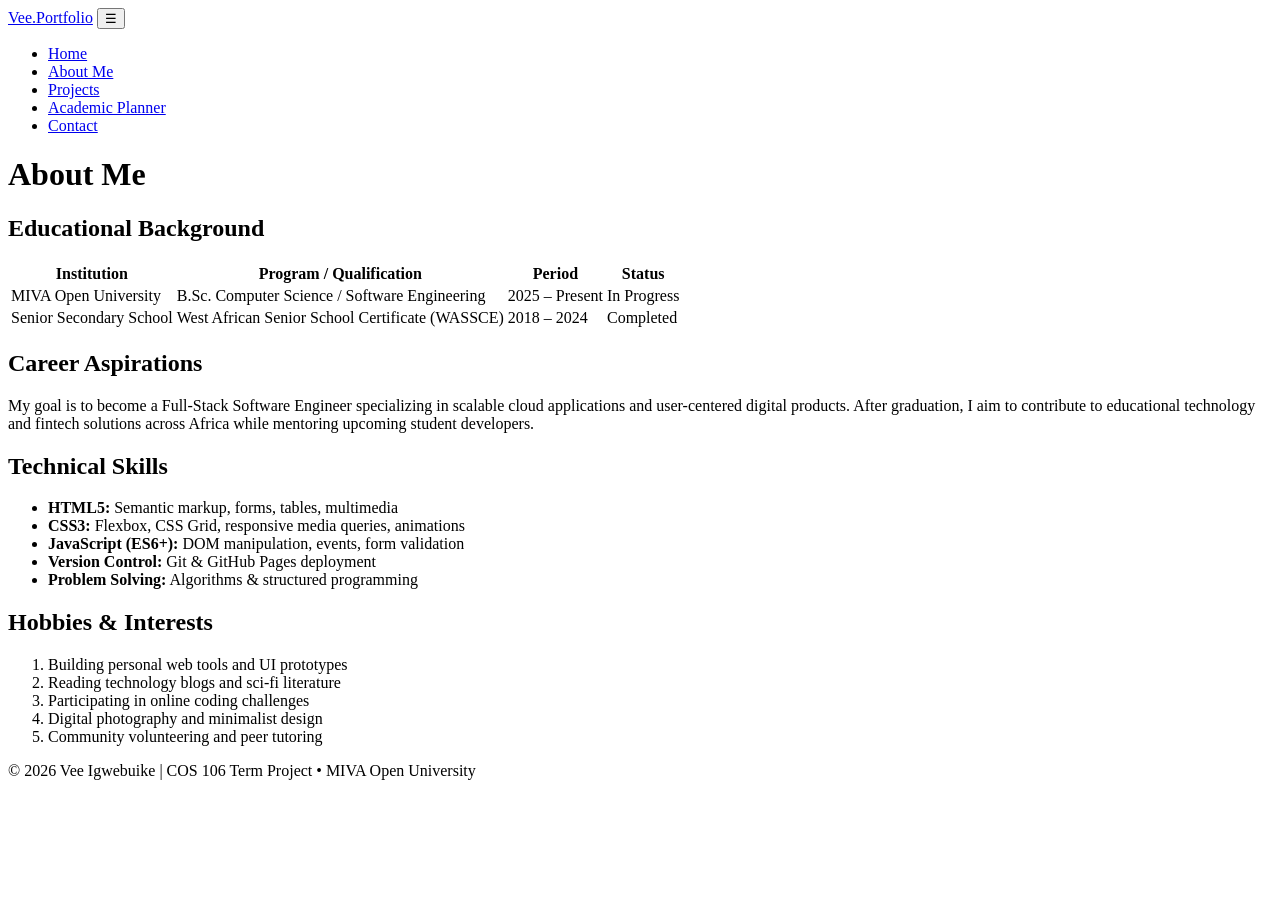
==== about.html @ a44f7d86 "Add about.html with personal information and skills" ====
<!DOCTYPE html>
<html lang="en">
<head>
  <meta charset="UTF-8">
  <meta name="viewport" content="width=device-width, initial-scale=1.0">
  <title>About Me | Vee Igwebuike</title>
  <link rel="stylesheet" href="css/style.css">
</head>
<body>
  <header class="site-header">
    <div class="container nav-container">
      <a href="index.html" class="logo">Vee<span>.Portfolio</span></a>
      <button class="menu-toggle" id="menuToggle" aria-label="Toggle navigation">&#9776;</button>
      <nav aria-label="Main Navigation">
        <ul class="nav-links" id="navLinks">
          <li><a href="index.html">Home</a></li>
          <li><a href="about.html" class="active">About Me</a></li>
          <li><a href="projects.html">Projects</a></li>
          <li><a href="planner.html">Academic Planner</a></li>
          <li><a href="contact.html">Contact</a></li>
        </ul>
      </nav>
    </div>
  </header>

  <main class="container page-content fade-in">
    <h1>About Me</h1>

    <section class="card">
      <h2>Educational Background</h2>
      <div class="table-wrapper">
        <table>
          <thead>
            <tr>
              <th>Institution</th>
              <th>Program / Qualification</th>
              <th>Period</th>
              <th>Status</th>
            </tr>
          </thead>
          <tbody>
            <tr>
              <td>MIVA Open University</td>
              <td>B.Sc. Computer Science / Software Engineering</td>
              <td>2025 &ndash; Present</td>
              <td>In Progress</td>
            </tr>
            <tr>
              <td>Senior Secondary School</td>
              <td>West African Senior School Certificate (WASSCE)</td>
              <td>2018 &ndash; 2024</td>
              <td>Completed</td>
            </tr>
          </tbody>
        </table>
      </div>
    </section>

    <section class="card">
      <h2>Career Aspirations</h2>
      <p>
        My goal is to become a Full-Stack Software Engineer specializing in scalable cloud applications 
        and user-centered digital products. After graduation, I aim to contribute to educational technology 
        and fintech solutions across Africa while mentoring upcoming student developers.
      </p>
    </section>

    <div class="two-col-grid">
      <section class="card">
        <h2>Technical Skills</h2>
        <ul class="styled-list">
          <li><strong>HTML5:</strong> Semantic markup, forms, tables, multimedia</li>
          <li><strong>CSS3:</strong> Flexbox, CSS Grid, responsive media queries, animations</li>
          <li><strong>JavaScript (ES6+):</strong> DOM manipulation, events, form validation</li>
          <li><strong>Version Control:</strong> Git &amp; GitHub Pages deployment</li>
          <li><strong>Problem Solving:</strong> Algorithms &amp; structured programming</li>
        </ul>
      </section>

      <section class="card">
        <h2>Hobbies &amp; Interests</h2>
        <ol class="styled-list">
          <li>Building personal web tools and UI prototypes</li>
          <li>Reading technology blogs and sci-fi literature</li>
          <li>Participating in online coding challenges</li>
          <li>Digital photography and minimalist design</li>
          <li>Community volunteering and peer tutoring</li>
        </ol>
      </section>
    </div>
  </main>

  <footer class="site-footer">
    <div class="container">
      <p>&copy; 2026 Vee Igwebuike | COS 106 Term Project &bull; MIVA Open University</p>
    </div>
  </footer>

  <script src="js/script.js"></script>
</body>
</html>
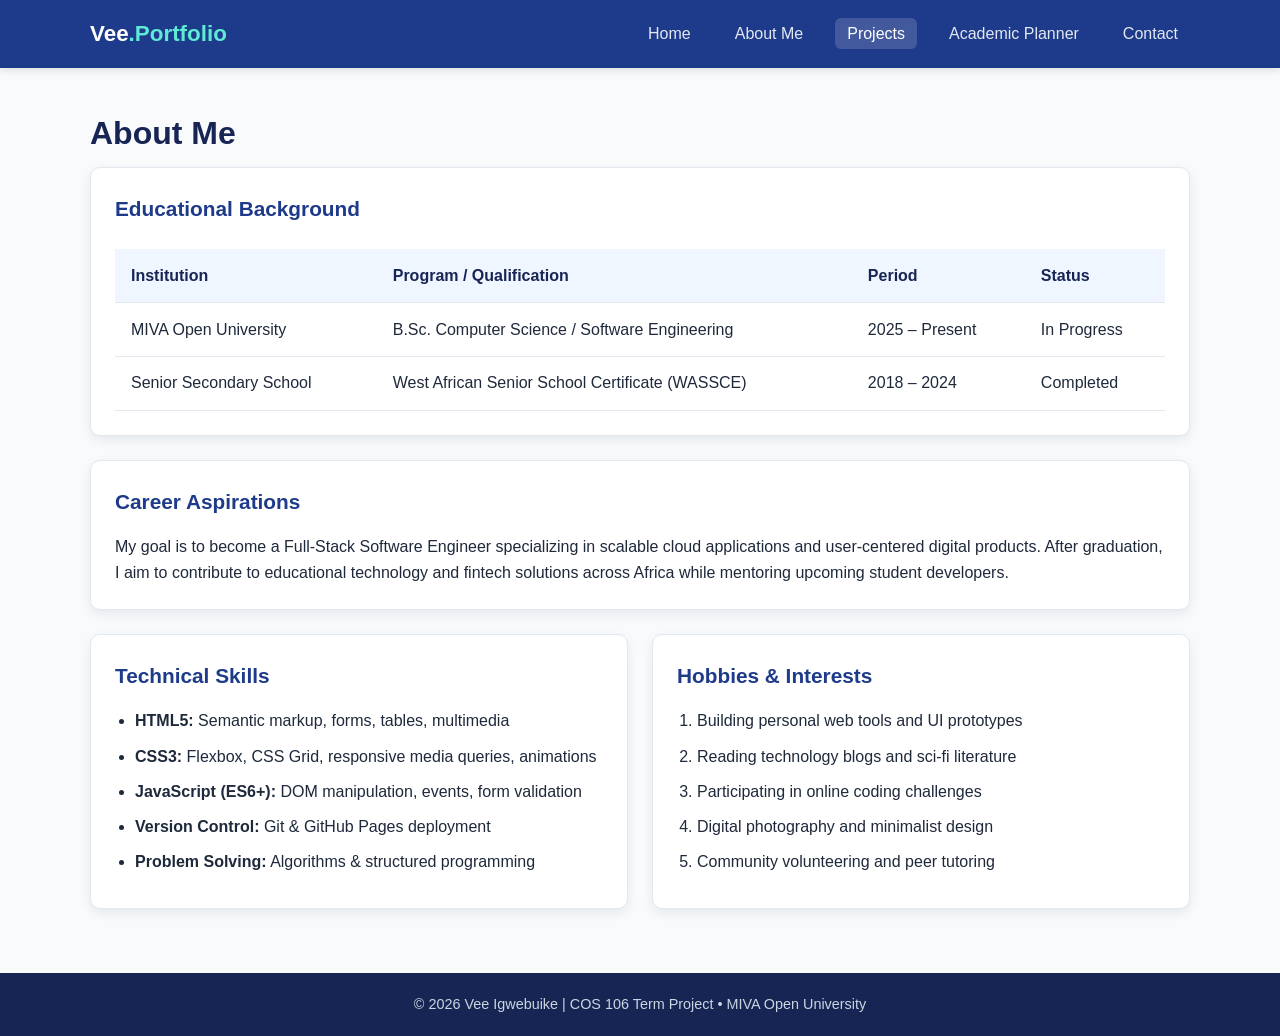
==== commit 6253c0ff: "Update navigation links in about.html" ====
--- a/about.html
+++ b/about.html
@@ -9,16 +9,17 @@
 <body>
   <header class="site-header">
     <div class="container nav-container">
-      <a href="index.html" class="logo">Vee<span>.Portfolio</span></a>
-      <button class="menu-toggle" id="menuToggle" aria-label="Toggle navigation">&#9776;</button>
-      <nav aria-label="Main Navigation">
-        <ul class="nav-links" id="navLinks">
-          <li><a href="index.html">Home</a></li>
-          <li><a href="about.html" class="active">About Me</a></li>
-          <li><a href="projects.html">Projects</a></li>
-          <li><a href="planner.html">Academic Planner</a></li>
-          <li><a href="contact.html">Contact</a></li>
-        </ul>
+     <a href="/" class="logo">Vee<span>.Portfolio</span></a>
+<button class="menu-toggle" id="menuToggle" aria-label="Toggle navigation">&#9776;</button>
+<nav aria-label="Main Navigation">
+  <ul class="nav-links" id="navLinks">
+    <li><a href="/">Home</a></li>
+    <li><a href="/about">About Me</a></li>
+    <li><a href="/projects" class="active">Projects</a></li>
+    <li><a href="/planner">Academic Planner</a></li>
+    <li><a href="/contact">Contact</a></li>
+  </ul>
+</nav>
       </nav>
     </div>
   </header>
--- a/css/style.css
+++ b/css/style.css
@@ -0,0 +1,518 @@
+/* Consistent Colour Scheme & Variables */
+:root {
+  --primary: #1e3a8a;
+  --primary-dark: #172554;
+  --accent: #0d9488;
+  --bg-light: #f8fafc;
+  --surface: #ffffff;
+  --text-main: #1e293b;
+  --text-muted: #64748b;
+  --border: #e2e8f0;
+  --danger: #dc2626;
+  --success: #16a34a;
+  --radius: 10px;
+  --shadow: 0 4px 12px rgba(15, 23, 42, 0.08);
+}
+
+/* Reset & Base Styles */
+* {
+  box-sizing: border-box;
+  margin: 0;
+  padding: 0;
+}
+
+body {
+  font-family: 'Segoe UI', Tahoma, Geneva, Verdana, sans-serif;
+  background-color: var(--bg-light);
+  color: var(--text-main);
+  line-height: 1.6;
+  display: flex;
+  flex-direction: column;
+  min-height: 100vh;
+}
+
+main {
+  flex: 1;
+}
+
+.container {
+  width: 90%;
+  max-width: 1100px;
+  margin: 0 auto;
+}
+
+/* Animation */
+@keyframes fadeIn {
+  from {
+    opacity: 0;
+    transform: translateY(10px);
+  }
+  to {
+    opacity: 1;
+    transform: translateY(0);
+  }
+}
+
+.fade-in {
+  animation: fadeIn 0.5s ease-in-out;
+}
+
+/* Navigation Styling (Flexbox) */
+.site-header {
+  background-color: var(--primary);
+  color: #ffffff;
+  position: sticky;
+  top: 0;
+  z-index: 100;
+  box-shadow: 0 2px 8px rgba(0, 0, 0, 0.12);
+}
+
+.nav-container {
+  display: flex;
+  justify-content: space-between;
+  align-items: center;
+  padding: 1rem 0;
+}
+
+.logo {
+  font-size: 1.4rem;
+  font-weight: 700;
+  color: #ffffff;
+  text-decoration: none;
+}
+
+.logo span {
+  color: #5eead4;
+}
+
+.nav-links {
+  list-style: none;
+  display: flex;
+  gap: 1.25rem;
+}
+
+.nav-links a {
+  color: #e2e8f0;
+  text-decoration: none;
+  font-weight: 500;
+  padding: 0.45rem 0.75rem;
+  border-radius: 6px;
+  transition: background-color 0.25s ease, color 0.25s ease;
+}
+
+.nav-links a:hover,
+.nav-links a.active {
+  background-color: rgba(255, 255, 255, 0.16);
+  color: #ffffff;
+}
+
+.menu-toggle {
+  display: none;
+  background: none;
+  border: none;
+  color: #ffffff;
+  font-size: 1.75rem;
+  cursor: pointer;
+}
+
+/* Hero Section (CSS Grid) */
+.hero {
+  background: linear-gradient(135deg, #eff6ff 0%, #f0fdfa 100%);
+  padding: 3.5rem 0;
+  border-bottom: 1px solid var(--border);
+}
+
+.hero-grid {
+  display: grid;
+  grid-template-columns: 1.4fr 1fr;
+  gap: 2.5rem;
+  align-items: center;
+}
+
+.badge {
+  display: inline-block;
+  background-color: #dbeafe;
+  color: var(--primary);
+  font-size: 0.85rem;
+  font-weight: 600;
+  padding: 0.3rem 0.75rem;
+  border-radius: 999px;
+  margin-bottom: 0.85rem;
+}
+
+.hero h1 {
+  font-size: 2.4rem;
+  line-height: 1.2;
+  margin-bottom: 1rem;
+}
+
+.highlight {
+  color: var(--primary);
+}
+
+.lead {
+  font-size: 1.1rem;
+  color: var(--text-muted);
+  margin-bottom: 1.5rem;
+}
+
+.hero-actions {
+  display: flex;
+  gap: 1rem;
+  flex-wrap: wrap;
+}
+
+.hero-image {
+  text-align: center;
+}
+
+.hero-image img {
+  width: 260px;
+  height: 260px;
+  object-fit: cover;
+  border-radius: 50%;
+  border: 5px solid #ffffff;
+  box-shadow: var(--shadow);
+  transition: transform 0.3s ease;
+}
+
+.hero-image img:hover {
+  transform: scale(1.03);
+}
+
+/* Buttons */
+.btn {
+  display: inline-block;
+  padding: 0.65rem 1.25rem;
+  border-radius: 8px;
+  font-weight: 600;
+  text-decoration: none;
+  cursor: pointer;
+  border: 2px solid transparent;
+  transition: all 0.25s ease;
+  font-size: 0.95rem;
+}
+
+.btn-primary {
+  background-color: var(--primary);
+  color: #ffffff;
+}
+
+.btn-primary:hover {
+  background-color: var(--primary-dark);
+}
+
+.btn-outline {
+  border-color: var(--primary);
+  color: var(--primary);
+  background-color: transparent;
+}
+
+.btn-outline:hover {
+  background-color: var(--primary);
+  color: #ffffff;
+}
+
+/* Sections & Cards */
+.bio-section,
+.page-content {
+  padding: 2.5rem 0;
+}
+
+.page-content h1 {
+  margin-bottom: 0.5rem;
+  color: var(--primary-dark);
+}
+
+.section-intro {
+  color: var(--text-muted);
+  margin-bottom: 1.75rem;
+}
+
+.card {
+  background-color: var(--surface);
+  border: 1px solid var(--border);
+  border-radius: var(--radius);
+  padding: 1.5rem;
+  margin-bottom: 1.5rem;
+  box-shadow: var(--shadow);
+}
+
+.card h2 {
+  margin-bottom: 1rem;
+  color: var(--primary);
+  font-size: 1.3rem;
+}
+
+.media-box {
+  margin-top: 1.5rem;
+  padding: 1.25rem;
+  background-color: #f1f5f9;
+  border-radius: var(--radius);
+}
+
+.media-box audio,
+.media-box video {
+  margin-top: 0.75rem;
+  max-width: 100%;
+  border-radius: 8px;
+}
+
+/* Tables (About Page) */
+.table-wrapper {
+  overflow-x: auto;
+}
+
+table {
+  width: 100%;
+  border-collapse: collapse;
+  margin-top: 0.5rem;
+}
+
+th, td {
+  text-align: left;
+  padding: 0.85rem 1rem;
+  border-bottom: 1px solid var(--border);
+}
+
+th {
+  background-color: #eff6ff;
+  color: var(--primary-dark);
+}
+
+/* Lists & Grids */
+.two-col-grid {
+  display: grid;
+  grid-template-columns: 1fr 1fr;
+  gap: 1.5rem;
+}
+
+.styled-list {
+  padding-left: 1.25rem;
+}
+
+.styled-list li {
+  margin-bottom: 0.6rem;
+}
+
+/* Projects Grid */
+.projects-grid {
+  display: grid;
+  grid-template-columns: repeat(auto-fit, minmax(290px, 1fr));
+  gap: 1.5rem;
+  margin-bottom: 2rem;
+}
+
+.project-card {
+  background-color: var(--surface);
+  border: 1px solid var(--border);
+  border-radius: var(--radius);
+  overflow: hidden;
+  box-shadow: var(--shadow);
+  transition: transform 0.25s ease, box-shadow 0.25s ease;
+}
+
+.project-card:hover {
+  transform: translateY(-5px);
+  box-shadow: 0 10px 20px rgba(15, 23, 42, 0.12);
+}
+
+.project-card img {
+  width: 100%;
+  height: 185px;
+  object-fit: cover;
+  display: block;
+}
+
+.project-body {
+  padding: 1.25rem;
+}
+
+.project-body h3 {
+  margin-bottom: 0.5rem;
+  color: var(--primary-dark);
+}
+
+.project-body p {
+  color: var(--text-muted);
+  font-size: 0.95rem;
+  margin-bottom: 1rem;
+}
+
+.project-links {
+  display: flex;
+  gap: 0.75rem;
+}
+
+/* Forms (Planner & Contact) */
+.form-group {
+  margin-bottom: 1.15rem;
+}
+
+.form-row {
+  display: grid;
+  grid-template-columns: 1fr 1fr;
+  gap: 1rem;
+}
+
+label {
+  display: block;
+  font-weight: 600;
+  margin-bottom: 0.4rem;
+}
+
+input, textarea {
+  width: 100%;
+  padding: 0.7rem 0.85rem;
+  border: 1px solid #cbd5e1;
+  border-radius: 8px;
+  font-size: 1rem;
+  font-family: inherit;
+  transition: border-color 0.2s ease;
+}
+
+input:focus, textarea:focus {
+  outline: none;
+  border-color: var(--primary);
+}
+
+.error-msg {
+  color: var(--danger);
+  font-size: 0.85rem;
+  display: block;
+  margin-top: 0.3rem;
+  min-height: 1.1em;
+}
+
+.form-feedback {
+  margin-top: 1rem;
+  font-weight: 600;
+}
+
+.form-feedback.success {
+  color: var(--success);
+}
+
+.form-feedback.error {
+  color: var(--danger);
+}
+
+/* Academic Planner Task List */
+.planner-header {
+  display: flex;
+  justify-content: space-between;
+  align-items: center;
+  margin-bottom: 1rem;
+}
+
+.task-list {
+  list-style: none;
+}
+
+.task-item {
+  display: flex;
+  justify-content: space-between;
+  align-items: center;
+  gap: 1rem;
+  padding: 0.9rem 1rem;
+  border: 1px solid var(--border);
+  border-radius: 8px;
+  margin-bottom: 0.75rem;
+  background-color: #ffffff;
+  transition: background-color 0.2s ease;
+}
+
+.task-item.completed {
+  background-color: #f1f5f9;
+}
+
+.task-item.completed .task-title {
+  text-decoration: line-through;
+  color: var(--text-muted);
+}
+
+.task-meta {
+  font-size: 0.85rem;
+  color: var(--text-muted);
+}
+
+.task-actions {
+  display: flex;
+  gap: 0.5rem;
+}
+
+.btn-sm {
+  padding: 0.4rem 0.75rem;
+  font-size: 0.85rem;
+  border-radius: 6px;
+  border: none;
+  cursor: pointer;
+  font-weight: 600;
+}
+
+.btn-complete {
+  background-color: var(--accent);
+  color: #ffffff;
+}
+
+.btn-delete {
+  background-color: var(--danger);
+  color: #ffffff;
+}
+
+.empty-state {
+  text-align: center;
+  color: var(--text-muted);
+  padding: 1.5rem 0;
+}
+
+/* Footer */
+.site-footer {
+  background-color: var(--primary-dark);
+  color: #cbd5e1;
+  text-align: center;
+  padding: 1.25rem 0;
+  margin-top: auto;
+  font-size: 0.9rem;
+}
+
+/* Responsive Mobile Interface */
+@media (max-width: 768px) {
+  .menu-toggle {
+    display: block;
+  }
+
+  .nav-links {
+    display: none;
+    flex-direction: column;
+    position: absolute;
+    top: 100%;
+    left: 0;
+    width: 100%;
+    background-color: var(--primary-dark);
+    padding: 1rem 5%;
+  }
+
+  .nav-links.show {
+    display: flex;
+  }
+
+  .hero-grid,
+  .two-col-grid,
+  .form-row {
+    grid-template-columns: 1fr;
+  }
+
+  .hero {
+    text-align: center;
+  }
+
+  .hero-actions {
+    justify-content: center;
+  }
+
+  .task-item {
+    flex-direction: column;
+    align-items: flex-start;
+  }
+}
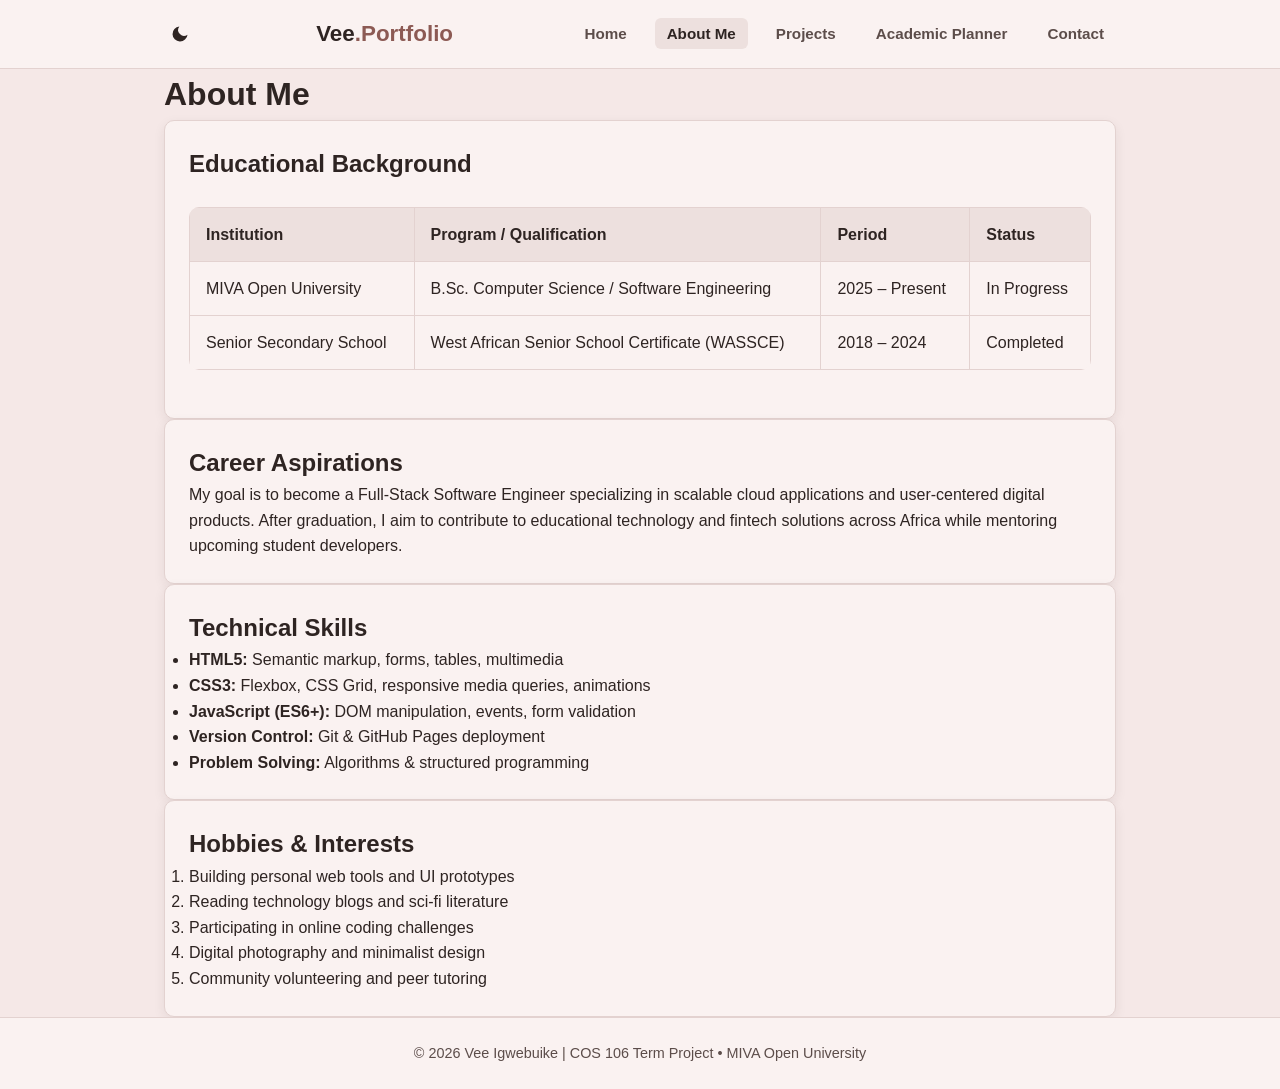
==== commit 503db622: "Refactor header to include theme toggle button" ====
--- a/about.html
+++ b/about.html
@@ -7,22 +7,26 @@
   <link rel="stylesheet" href="css/style.css">
 </head>
 <body>
-  <header class="site-header">
-    <div class="container nav-container">
-     <a href="/" class="logo">Vee<span>.Portfolio</span></a>
-<button class="menu-toggle" id="menuToggle" aria-label="Toggle navigation">&#9776;</button>
-<nav aria-label="Main Navigation">
-  <ul class="nav-links" id="navLinks">
-    <li><a href="/">Home</a></li>
-    <li><a href="/about">About Me</a></li>
-    <li><a href="/projects" class="active">Projects</a></li>
-    <li><a href="/planner">Academic Planner</a></li>
-    <li><a href="/contact">Contact</a></li>
-  </ul>
-</nav>
-      </nav>
-    </div>
-  </header>
+ <header class="site-header">
+  <div class="container nav-container">
+    <button id="themeToggle" class="theme-toggle" type="button" aria-label="Toggle dark and light mode">
+      <svg width="20" height="20" viewBox="0 0 24 24" fill="currentColor" aria-hidden="true">
+        <path d="M21 12.79A9 9 0 1 1 11.21 3 7 7 0 0 0 21 12.79z"></path>
+      </svg>
+    </button>
+    <a href="/" class="logo">Vee<span>.Portfolio</span></a>
+    <button class="menu-toggle" id="menuToggle" aria-label="Toggle navigation">&#9776;</button>
+    <nav aria-label="Main Navigation">
+      <ul class="nav-links" id="navLinks">
+        <li><a href="/">Home</a></li>
+        <li><a href="/about" class="active">About Me</a></li>
+        <li><a href="/projects">Projects</a></li>
+        <li><a href="/planner">Academic Planner</a></li>
+        <li><a href="/contact">Contact</a></li>
+      </ul>
+    </nav>
+  </div>
+</header>
 
   <main class="container page-content fade-in">
     <h1>About Me</h1>
--- a/css/style.css
+++ b/css/style.css
@@ -1,20 +1,58 @@
-/* Consistent Colour Scheme & Variables */
+/* =========================================
+   1. Theme Variables (Light & Dark Mode)
+   ========================================= */
 :root {
-  --primary: #1e3a8a;
-  --primary-dark: #172554;
-  --accent: #0d9488;
-  --bg-light: #f8fafc;
-  --surface: #ffffff;
-  --text-main: #1e293b;
-  --text-muted: #64748b;
-  --border: #e2e8f0;
+  --bg-color: #f5e8e7;         /* Soft blush page background */
+  --surface-color: #faf2f1;    /* Warm cream for header, cards, and planner */
+  --text-primary: #2e2422;     /* Deep espresso for headings & main text */
+  --text-secondary: #5c4d4a;   /* Muted warm brown for paragraphs */
+  --accent-primary: #2e2422;   /* Espresso buttons, active links & badges */
+  --accent-hover: #4a3b38;     /* Cocoa hover state */
+  --accent-light: #ede0de;     /* Subtle blush tint for pills & active nav */
+  --border-color: #e3d2d0;     /* Soft rose-taupe borders */
+  --btn-text: #faf2f1;         /* Light text on primary buttons */
+
+  /* Compatibility aliases */
+  --primary: var(--accent-primary);
+  --primary-dark: var(--accent-hover);
+  --accent: #8c5a54;
+  --bg-light: var(--bg-color);
+  --surface: var(--surface-color);
+  --text-main: var(--text-primary);
+  --text-muted: var(--text-secondary);
+  --border: var(--border-color);
   --danger: #dc2626;
   --success: #16a34a;
   --radius: 10px;
-  --shadow: 0 4px 12px rgba(15, 23, 42, 0.08);
-}
-
-/* Reset & Base Styles */
+  --shadow: 0 4px 12px rgba(46, 36, 34, 0.08);
+}
+
+[data-theme="dark"] {
+  --bg-color: #171211;         /* Deep espresso background */
+  --surface-color: #221b19;    /* Dark cocoa for header, cards, and planner */
+  --text-primary: #faf2f1;     /* Soft rose cream for headings & main text */
+  --text-secondary: #c4b2b0;   /* Muted warm taupe for paragraphs */
+  --accent-primary: #e8c5c3;   /* Soft blush buttons, active links & badges */
+  --accent-hover: #f5e8e7;     /* Lighter blush hover state */
+  --accent-light: #332826;     /* Muted dark rose tint for active nav */
+  --border-color: #3a2e2c;     /* Subtle warm dark borders */
+  --btn-text: #171211;         /* Dark text on primary buttons */
+
+  /* Compatibility aliases */
+  --primary: var(--accent-primary);
+  --primary-dark: var(--accent-hover);
+  --accent: #d49b96;
+  --bg-light: var(--bg-color);
+  --surface: var(--surface-color);
+  --text-main: var(--text-primary);
+  --text-muted: var(--text-secondary);
+  --border: var(--border-color);
+  --shadow: 0 4px 12px rgba(0, 0, 0, 0.4);
+}
+
+/* =========================================
+   2. Reset & Base Layout
+   ========================================= */
 * {
   box-sizing: border-box;
   margin: 0;
@@ -23,12 +61,13 @@
 
 body {
   font-family: 'Segoe UI', Tahoma, Geneva, Verdana, sans-serif;
-  background-color: var(--bg-light);
-  color: var(--text-main);
+  background-color: var(--bg-color);
+  color: var(--text-primary);
   line-height: 1.6;
   display: flex;
   flex-direction: column;
   min-height: 100vh;
+  transition: background-color 0.3s ease, color 0.3s ease;
 }
 
 main {
@@ -36,12 +75,297 @@
 }
 
 .container {
-  width: 90%;
-  max-width: 1100px;
+  width: 100%;
+  max-width: 1000px;
   margin: 0 auto;
-}
-
-/* Animation */
+  padding: 0 1.5rem;
+}
+
+/* =========================================
+   3. Header & Navigation (Flexbox)
+   ========================================= */
+.site-header {
+  background-color: var(--surface-color);
+  border-bottom: 1px solid var(--border-color);
+  position: sticky;
+  top: 0;
+  z-index: 100;
+}
+
+.nav-container {
+  display: flex;
+  justify-content: space-between;
+  align-items: center;
+  padding-top: 1rem;
+  padding-bottom: 1rem;
+}
+
+.logo {
+  font-size: 1.4rem;
+  font-weight: 800;
+  color: var(--text-primary);
+  text-decoration: none;
+}
+
+.logo span {
+  color: var(--accent);
+}
+
+.nav-links {
+  list-style: none;
+  display: flex;
+  align-items: center;
+  gap: 1rem;
+}
+
+.nav-links a {
+  text-decoration: none;
+  color: var(--text-secondary);
+  font-weight: 600;
+  font-size: 0.95rem;
+  padding: 0.45rem 0.75rem;
+  border-radius: 6px;
+  transition: background-color 0.2s ease, color 0.2s ease;
+}
+
+.nav-links a:hover,
+.nav-links a.active {
+  color: var(--accent-primary);
+  background-color: var(--accent-light);
+}
+
+.menu-toggle {
+  display: none;
+  background: none;
+  border: 1px solid var(--border-color);
+  color: var(--text-primary);
+  font-size: 1.4rem;
+  padding: 0.25rem 0.6rem;
+  border-radius: 6px;
+  cursor: pointer;
+}
+
+.theme-toggle {
+  background: transparent;
+  border: none;
+  color: var(--text-primary);
+  padding: 0.4rem;
+  display: inline-flex;
+  align-items: center;
+  justify-content: center;
+  cursor: pointer;
+  border-radius: 50%;
+  transition: opacity 0.2s ease, transform 0.2s ease;
+}
+
+.theme-toggle:hover {
+  opacity: 0.7;
+  transform: scale(1.08);
+}
+/* =========================================
+   4. Hero Section (CSS Grid)
+   ========================================= */
+.hero {
+  padding: 4rem 0;
+  border-bottom: 1px solid var(--border-color);
+}
+
+.hero-grid {
+  display: grid;
+  grid-template-columns: 1.4fr 1fr;
+  align-items: center;
+  gap: 2.5rem;
+}
+
+.badge {
+  display: inline-block;
+  background-color: var(--accent-light);
+  color: var(--accent-primary);
+  border: 1px solid var(--border-color);
+  padding: 0.3rem 0.8rem;
+  border-radius: 999px;
+  font-size: 0.82rem;
+  font-weight: 700;
+  margin-bottom: 1rem;
+}
+
+.hero-text h1 {
+  font-size: 2.5rem;
+  line-height: 1.2;
+  margin-bottom: 1rem;
+}
+
+.highlight {
+  color: var(--accent);
+}
+
+.lead {
+  color: var(--text-secondary);
+  font-size: 1.05rem;
+  margin-bottom: 1.75rem;
+}
+
+.hero-actions {
+  display: flex;
+  flex-wrap: wrap;
+  gap: 1rem;
+}
+
+.btn {
+  display: inline-block;
+  padding: 0.7rem 1.35rem;
+  border-radius: 8px;
+  font-weight: 600;
+  font-size: 0.95rem;
+  text-decoration: none;
+  cursor: pointer;
+  border: 1px solid transparent;
+  transition: transform 0.2s ease, background-color 0.2s ease;
+}
+
+.btn:hover {
+  transform: translateY(-2px);
+}
+
+.btn-primary {
+  background-color: var(--accent-primary);
+  color: var(--btn-text);
+}
+
+.btn-primary:hover {
+  background-color: var(--accent-hover);
+}
+
+.btn-outline {
+  background-color: var(--surface-color);
+  color: var(--text-primary);
+  border-color: var(--border-color);
+}
+
+.btn-outline:hover {
+  background-color: var(--accent-light);
+}
+
+.hero-image {
+  display: flex;
+  justify-content: center;
+}
+
+.hero-image img {
+  width: 280px;
+  height: 280px;
+  object-fit: cover;
+  border-radius: 50%;
+  border: 4px solid var(--surface-color);
+  box-shadow: var(--shadow);
+}
+
+/* =========================================
+   5. Bio, Cards, Tables & Forms
+   ========================================= */
+.bio-section,
+.page-section {
+  padding: 3.5rem 0;
+}
+
+.bio-section h2,
+.page-section h1,
+.page-section h2 {
+  margin-bottom: 1rem;
+}
+
+.bio-section p {
+  color: var(--text-secondary);
+  margin-bottom: 1.5rem;
+}
+
+.media-box,
+.card,
+.planner-box,
+.contact-form {
+  background-color: var(--surface-color);
+  border: 1px solid var(--border-color);
+  border-radius: var(--radius);
+  padding: 1.5rem;
+  box-shadow: var(--shadow);
+}
+
+.media-box {
+  margin-top: 1.5rem;
+}
+
+.media-box h3 {
+  margin-bottom: 0.4rem;
+}
+
+.media-box audio,
+.media-box video {
+  width: 100%;
+  max-width: 450px;
+  margin-top: 0.75rem;
+}
+
+.projects-grid,
+.grid {
+  display: grid;
+  grid-template-columns: repeat(auto-fit, minmax(280px, 1fr));
+  gap: 1.5rem;
+  margin-top: 1.5rem;
+}
+
+.card img {
+  width: 100%;
+  height: 180px;
+  object-fit: cover;
+  border-radius: 6px;
+  margin-bottom: 1rem;
+}
+
+table {
+  width: 100%;
+  border-collapse: collapse;
+  margin: 1.5rem 0;
+  background-color: var(--surface-color);
+  border-radius: var(--radius);
+  overflow: hidden;
+}
+
+th, td {
+  padding: 0.85rem 1rem;
+  text-align: left;
+  border: 1px solid var(--border-color);
+}
+
+th {
+  background-color: var(--accent-light);
+  color: var(--text-primary);
+}
+
+input, textarea, select {
+  width: 100%;
+  padding: 0.7rem 0.9rem;
+  margin-top: 0.35rem;
+  margin-bottom: 1rem;
+  border: 1px solid var(--border-color);
+  border-radius: 6px;
+  background-color: var(--bg-color);
+  color: var(--text-primary);
+  font-family: inherit;
+  font-size: 0.95rem;
+}
+
+/* =========================================
+   6. Footer & Animations
+   ========================================= */
+.site-footer {
+  background-color: var(--surface-color);
+  border-top: 1px solid var(--border-color);
+  text-align: center;
+  padding: 1.5rem 0;
+  font-size: 0.9rem;
+  color: var(--text-secondary);
+}
+
 @keyframes fadeIn {
   from {
     opacity: 0;
@@ -54,359 +378,72 @@
 }
 
 .fade-in {
-  animation: fadeIn 0.5s ease-in-out;
-}
-
-/* Navigation Styling (Flexbox) */
-.site-header {
-  background-color: var(--primary);
-  color: #ffffff;
-  position: sticky;
-  top: 0;
-  z-index: 100;
-  box-shadow: 0 2px 8px rgba(0, 0, 0, 0.12);
-}
-
-.nav-container {
-  display: flex;
-  justify-content: space-between;
-  align-items: center;
-  padding: 1rem 0;
-}
-
-.logo {
-  font-size: 1.4rem;
-  font-weight: 700;
-  color: #ffffff;
-  text-decoration: none;
-}
-
-.logo span {
-  color: #5eead4;
-}
-
-.nav-links {
-  list-style: none;
-  display: flex;
-  gap: 1.25rem;
-}
-
-.nav-links a {
-  color: #e2e8f0;
-  text-decoration: none;
-  font-weight: 500;
-  padding: 0.45rem 0.75rem;
+  animation: fadeIn 0.5s ease-out;
+}
+
+/* =========================================
+   7. Mobile Responsive Design
+   ========================================= */
+@media (max-width: 768px) {
+  .menu-toggle {
+    display: block;
+  }
+
+  .nav-links {
+    display: none;
+    flex-direction: column;
+    width: 100%;
+    padding-top: 1rem;
+  }
+
+  .nav-links.active,
+  .nav-links.show {
+    display: flex;
+  }
+
+  .nav-container {
+    flex-wrap: wrap;
+  }
+
+  .hero-grid {
+    grid-template-columns: 1fr;
+    text-align: center;
+  }
+
+  .hero-actions {
+    justify-content: center;
+  }
+
+  .hero-image {
+    order: -1;
+  }
+
+  .hero-image img {
+    width: 210px;
+    height: 210px;
+  }
+}
+/* =========================================
+   Academic Planner Task List & Buttons
+   ========================================= */
+#taskCounter {
+  display: inline-block;
+  background-color: var(--accent-light);
+  color: var(--accent-primary);
+  border: 1px solid var(--border-color);
+  padding: 0.2rem 0.7rem;
   border-radius: 6px;
-  transition: background-color 0.25s ease, color 0.25s ease;
-}
-
-.nav-links a:hover,
-.nav-links a.active {
-  background-color: rgba(255, 255, 255, 0.16);
-  color: #ffffff;
-}
-
-.menu-toggle {
-  display: none;
-  background: none;
-  border: none;
-  color: #ffffff;
-  font-size: 1.75rem;
-  cursor: pointer;
-}
-
-/* Hero Section (CSS Grid) */
-.hero {
-  background: linear-gradient(135deg, #eff6ff 0%, #f0fdfa 100%);
-  padding: 3.5rem 0;
-  border-bottom: 1px solid var(--border);
-}
-
-.hero-grid {
-  display: grid;
-  grid-template-columns: 1.4fr 1fr;
-  gap: 2.5rem;
-  align-items: center;
-}
-
-.badge {
-  display: inline-block;
-  background-color: #dbeafe;
-  color: var(--primary);
   font-size: 0.85rem;
   font-weight: 600;
-  padding: 0.3rem 0.75rem;
-  border-radius: 999px;
-  margin-bottom: 0.85rem;
-}
-
-.hero h1 {
-  font-size: 2.4rem;
-  line-height: 1.2;
   margin-bottom: 1rem;
 }
 
-.highlight {
-  color: var(--primary);
-}
-
-.lead {
-  font-size: 1.1rem;
-  color: var(--text-muted);
-  margin-bottom: 1.5rem;
-}
-
-.hero-actions {
-  display: flex;
-  gap: 1rem;
-  flex-wrap: wrap;
-}
-
-.hero-image {
-  text-align: center;
-}
-
-.hero-image img {
-  width: 260px;
-  height: 260px;
-  object-fit: cover;
-  border-radius: 50%;
-  border: 5px solid #ffffff;
-  box-shadow: var(--shadow);
-  transition: transform 0.3s ease;
-}
-
-.hero-image img:hover {
-  transform: scale(1.03);
-}
-
-/* Buttons */
-.btn {
-  display: inline-block;
-  padding: 0.65rem 1.25rem;
-  border-radius: 8px;
-  font-weight: 600;
-  text-decoration: none;
-  cursor: pointer;
-  border: 2px solid transparent;
-  transition: all 0.25s ease;
-  font-size: 0.95rem;
-}
-
-.btn-primary {
-  background-color: var(--primary);
-  color: #ffffff;
-}
-
-.btn-primary:hover {
-  background-color: var(--primary-dark);
-}
-
-.btn-outline {
-  border-color: var(--primary);
-  color: var(--primary);
-  background-color: transparent;
-}
-
-.btn-outline:hover {
-  background-color: var(--primary);
-  color: #ffffff;
-}
-
-/* Sections & Cards */
-.bio-section,
-.page-content {
-  padding: 2.5rem 0;
-}
-
-.page-content h1 {
-  margin-bottom: 0.5rem;
-  color: var(--primary-dark);
-}
-
-.section-intro {
-  color: var(--text-muted);
-  margin-bottom: 1.75rem;
-}
-
-.card {
-  background-color: var(--surface);
-  border: 1px solid var(--border);
-  border-radius: var(--radius);
-  padding: 1.5rem;
-  margin-bottom: 1.5rem;
-  box-shadow: var(--shadow);
-}
-
-.card h2 {
-  margin-bottom: 1rem;
-  color: var(--primary);
-  font-size: 1.3rem;
-}
-
-.media-box {
-  margin-top: 1.5rem;
-  padding: 1.25rem;
-  background-color: #f1f5f9;
-  border-radius: var(--radius);
-}
-
-.media-box audio,
-.media-box video {
+#taskList {
+  list-style: none;
+  display: flex;
+  flex-direction: column;
+  gap: 0.85rem;
   margin-top: 0.75rem;
-  max-width: 100%;
-  border-radius: 8px;
-}
-
-/* Tables (About Page) */
-.table-wrapper {
-  overflow-x: auto;
-}
-
-table {
-  width: 100%;
-  border-collapse: collapse;
-  margin-top: 0.5rem;
-}
-
-th, td {
-  text-align: left;
-  padding: 0.85rem 1rem;
-  border-bottom: 1px solid var(--border);
-}
-
-th {
-  background-color: #eff6ff;
-  color: var(--primary-dark);
-}
-
-/* Lists & Grids */
-.two-col-grid {
-  display: grid;
-  grid-template-columns: 1fr 1fr;
-  gap: 1.5rem;
-}
-
-.styled-list {
-  padding-left: 1.25rem;
-}
-
-.styled-list li {
-  margin-bottom: 0.6rem;
-}
-
-/* Projects Grid */
-.projects-grid {
-  display: grid;
-  grid-template-columns: repeat(auto-fit, minmax(290px, 1fr));
-  gap: 1.5rem;
-  margin-bottom: 2rem;
-}
-
-.project-card {
-  background-color: var(--surface);
-  border: 1px solid var(--border);
-  border-radius: var(--radius);
-  overflow: hidden;
-  box-shadow: var(--shadow);
-  transition: transform 0.25s ease, box-shadow 0.25s ease;
-}
-
-.project-card:hover {
-  transform: translateY(-5px);
-  box-shadow: 0 10px 20px rgba(15, 23, 42, 0.12);
-}
-
-.project-card img {
-  width: 100%;
-  height: 185px;
-  object-fit: cover;
-  display: block;
-}
-
-.project-body {
-  padding: 1.25rem;
-}
-
-.project-body h3 {
-  margin-bottom: 0.5rem;
-  color: var(--primary-dark);
-}
-
-.project-body p {
-  color: var(--text-muted);
-  font-size: 0.95rem;
-  margin-bottom: 1rem;
-}
-
-.project-links {
-  display: flex;
-  gap: 0.75rem;
-}
-
-/* Forms (Planner & Contact) */
-.form-group {
-  margin-bottom: 1.15rem;
-}
-
-.form-row {
-  display: grid;
-  grid-template-columns: 1fr 1fr;
-  gap: 1rem;
-}
-
-label {
-  display: block;
-  font-weight: 600;
-  margin-bottom: 0.4rem;
-}
-
-input, textarea {
-  width: 100%;
-  padding: 0.7rem 0.85rem;
-  border: 1px solid #cbd5e1;
-  border-radius: 8px;
-  font-size: 1rem;
-  font-family: inherit;
-  transition: border-color 0.2s ease;
-}
-
-input:focus, textarea:focus {
-  outline: none;
-  border-color: var(--primary);
-}
-
-.error-msg {
-  color: var(--danger);
-  font-size: 0.85rem;
-  display: block;
-  margin-top: 0.3rem;
-  min-height: 1.1em;
-}
-
-.form-feedback {
-  margin-top: 1rem;
-  font-weight: 600;
-}
-
-.form-feedback.success {
-  color: var(--success);
-}
-
-.form-feedback.error {
-  color: var(--danger);
-}
-
-/* Academic Planner Task List */
-.planner-header {
-  display: flex;
-  justify-content: space-between;
-  align-items: center;
-  margin-bottom: 1rem;
-}
-
-.task-list {
-  list-style: none;
 }
 
 .task-item {
@@ -414,103 +451,72 @@
   justify-content: space-between;
   align-items: center;
   gap: 1rem;
-  padding: 0.9rem 1rem;
-  border: 1px solid var(--border);
+  padding: 1rem 1.2rem;
+  background-color: var(--bg-color);
+  border: 1px solid var(--border-color);
   border-radius: 8px;
-  margin-bottom: 0.75rem;
-  background-color: #ffffff;
-  transition: background-color 0.2s ease;
-}
-
-.task-item.completed {
-  background-color: #f1f5f9;
+  transition: background-color 0.2s ease, border-color 0.2s ease;
 }
 
 .task-item.completed .task-title {
   text-decoration: line-through;
-  color: var(--text-muted);
+  opacity: 0.6;
 }
 
 .task-meta {
   font-size: 0.85rem;
-  color: var(--text-muted);
+  color: var(--text-secondary);
+  margin-top: 0.2rem;
 }
 
 .task-actions {
   display: flex;
   gap: 0.5rem;
-}
-
+  flex-shrink: 0;
+}
+
+/* Rounded-Square Theme Buttons */
 .btn-sm {
-  padding: 0.4rem 0.75rem;
+  padding: 0.45rem 0.95rem;
+  border-radius: 7px;
   font-size: 0.85rem;
-  border-radius: 6px;
-  border: none;
+  font-weight: 600;
+  font-family: inherit;
   cursor: pointer;
-  font-weight: 600;
-}
-
+  border: 1px solid transparent;
+  transition: background-color 0.2s ease, color 0.2s ease, transform 0.15s ease, border-color 0.2s ease;
+}
+
+.btn-sm:hover {
+  transform: translateY(-1px);
+}
+
+/* Complete / Undo Button (Matches Primary Theme Accent) */
 .btn-complete {
-  background-color: var(--accent);
-  color: #ffffff;
-}
-
+  background-color: var(--accent-primary);
+  color: var(--btn-text);
+  border-color: var(--accent-primary);
+}
+
+.btn-complete:hover {
+  background-color: var(--accent-hover);
+  border-color: var(--accent-hover);
+}
+
+/* Delete Button (Matches Secondary Theme Surface with Warm Rose Hover) */
 .btn-delete {
-  background-color: var(--danger);
-  color: #ffffff;
-}
-
-.empty-state {
-  text-align: center;
-  color: var(--text-muted);
-  padding: 1.5rem 0;
-}
-
-/* Footer */
-.site-footer {
-  background-color: var(--primary-dark);
-  color: #cbd5e1;
-  text-align: center;
-  padding: 1.25rem 0;
-  margin-top: auto;
-  font-size: 0.9rem;
-}
-
-/* Responsive Mobile Interface */
-@media (max-width: 768px) {
-  .menu-toggle {
-    display: block;
-  }
-
-  .nav-links {
-    display: none;
-    flex-direction: column;
-    position: absolute;
-    top: 100%;
-    left: 0;
-    width: 100%;
-    background-color: var(--primary-dark);
-    padding: 1rem 5%;
-  }
-
-  .nav-links.show {
-    display: flex;
-  }
-
-  .hero-grid,
-  .two-col-grid,
-  .form-row {
-    grid-template-columns: 1fr;
-  }
-
-  .hero {
-    text-align: center;
-  }
-
-  .hero-actions {
-    justify-content: center;
-  }
-
+  background-color: var(--accent-light);
+  color: var(--text-primary);
+  border-color: var(--border-color);
+}
+
+.btn-delete:hover {
+  background-color: #8c2d2d;
+  color: #faf2f1;
+  border-color: #8c2d2d;
+}
+
+@media (max-width: 600px) {
   .task-item {
     flex-direction: column;
     align-items: flex-start;
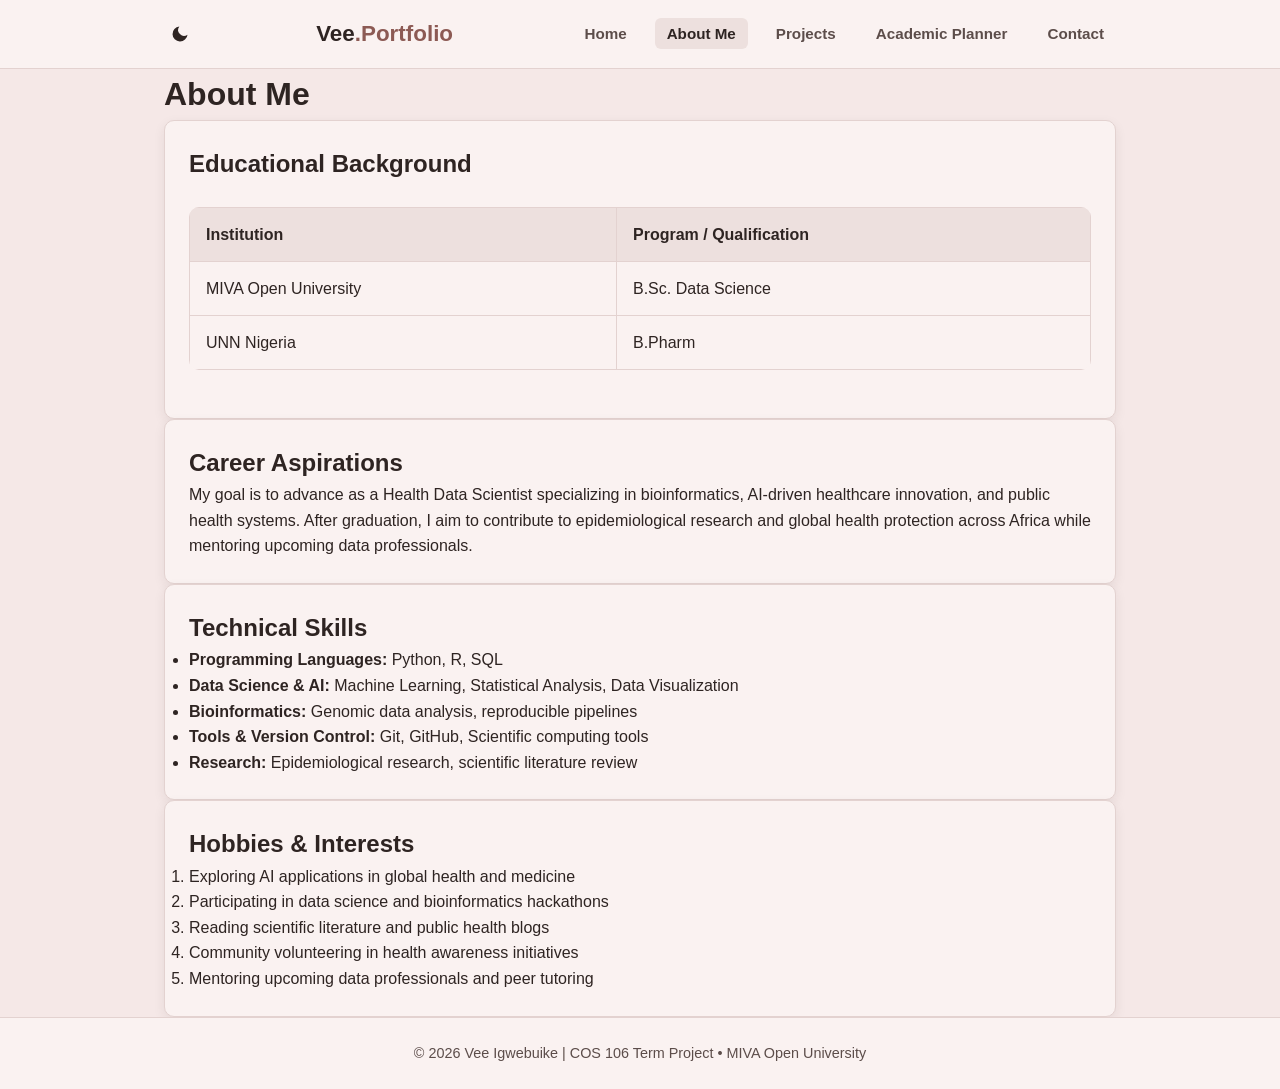
==== commit 9d64d777: "Update about.html" ====
--- a/about.html
+++ b/about.html
@@ -32,67 +32,59 @@
     <h1>About Me</h1>
 
     <section class="card">
-      <h2>Educational Background</h2>
-      <div class="table-wrapper">
-        <table>
-          <thead>
-            <tr>
-              <th>Institution</th>
-              <th>Program / Qualification</th>
-              <th>Period</th>
-              <th>Status</th>
-            </tr>
-          </thead>
-          <tbody>
-            <tr>
-              <td>MIVA Open University</td>
-              <td>B.Sc. Computer Science / Software Engineering</td>
-              <td>2025 &ndash; Present</td>
-              <td>In Progress</td>
-            </tr>
-            <tr>
-              <td>Senior Secondary School</td>
-              <td>West African Senior School Certificate (WASSCE)</td>
-              <td>2018 &ndash; 2024</td>
-              <td>Completed</td>
-            </tr>
-          </tbody>
-        </table>
-      </div>
+     <h2>Educational Background</h2>
+<div class="table-wrapper">
+  <table>
+    <thead>
+      <tr>
+        <th>Institution</th>
+        <th>Program / Qualification</th>
+      </tr>
+    </thead>
+    <tbody>
+      <tr>
+        <td>MIVA Open University</td>
+        <td>B.Sc. Data Science</td>
+      </tr>
+      <tr>
+        <td>UNN Nigeria</td>
+        <td>B.Pharm</td>
+      </tr>
+    </tbody>
+  </table>
+</div>
     </section>
 
-    <section class="card">
-      <h2>Career Aspirations</h2>
-      <p>
-        My goal is to become a Full-Stack Software Engineer specializing in scalable cloud applications 
-        and user-centered digital products. After graduation, I aim to contribute to educational technology 
-        and fintech solutions across Africa while mentoring upcoming student developers.
-      </p>
-    </section>
+  <section class="card">
+  <h2>Career Aspirations</h2>
+  <p>
+    My goal is to advance as a Health Data Scientist specializing in bioinformatics, AI-driven healthcare innovation, and public health systems. After graduation, I aim to contribute to epidemiological research and global health protection across Africa while mentoring upcoming data professionals.
+  </p>
+</section>
 
-    <div class="two-col-grid">
-      <section class="card">
-        <h2>Technical Skills</h2>
-        <ul class="styled-list">
-          <li><strong>HTML5:</strong> Semantic markup, forms, tables, multimedia</li>
-          <li><strong>CSS3:</strong> Flexbox, CSS Grid, responsive media queries, animations</li>
-          <li><strong>JavaScript (ES6+):</strong> DOM manipulation, events, form validation</li>
-          <li><strong>Version Control:</strong> Git &amp; GitHub Pages deployment</li>
-          <li><strong>Problem Solving:</strong> Algorithms &amp; structured programming</li>
-        </ul>
-      </section>
+  <div class="two-col-grid">
+  <section class="card">
+    <h2>Technical Skills</h2>
+    <ul class="styled-list">
+      <li><strong>Programming Languages:</strong> Python, R, SQL</li>
+      <li><strong>Data Science &amp; AI:</strong> Machine Learning, Statistical Analysis, Data Visualization</li>
+      <li><strong>Bioinformatics:</strong> Genomic data analysis, reproducible pipelines</li>
+      <li><strong>Tools &amp; Version Control:</strong> Git, GitHub, Scientific computing tools</li>
+      <li><strong>Research:</strong> Epidemiological research, scientific literature review</li>
+    </ul>
+  </section>
 
-      <section class="card">
-        <h2>Hobbies &amp; Interests</h2>
-        <ol class="styled-list">
-          <li>Building personal web tools and UI prototypes</li>
-          <li>Reading technology blogs and sci-fi literature</li>
-          <li>Participating in online coding challenges</li>
-          <li>Digital photography and minimalist design</li>
-          <li>Community volunteering and peer tutoring</li>
-        </ol>
-      </section>
-    </div>
+  <section class="card">
+    <h2>Hobbies &amp; Interests</h2>
+    <ol class="styled-list">
+      <li>Exploring AI applications in global health and medicine</li>
+      <li>Participating in data science and bioinformatics hackathons</li>
+      <li>Reading scientific literature and public health blogs</li>
+      <li>Community volunteering in health awareness initiatives</li>
+      <li>Mentoring upcoming data professionals and peer tutoring</li>
+    </ol>
+  </section>
+</div>
   </main>
 
   <footer class="site-footer">
--- a/css/style.css
+++ b/css/style.css
@@ -263,6 +263,12 @@
 /* =========================================
    5. Bio, Cards, Tables & Forms
    ========================================= */
+img {
+  max-width: 100%;
+  height: auto;
+  display: block;
+}
+
 .bio-section,
 .page-section {
   padding: 3.5rem 0;
@@ -274,13 +280,30 @@
   margin-bottom: 1rem;
 }
 
-.bio-section p {
-  color: var(--text-secondary);
+.page-section h2 {
+  margin-top: 2rem;
+}
+
+.bio-section p,
+.page-section p {
+  color: var(--text-secondary);
+  margin-bottom: 1.25rem;
+}
+
+.page-section ul:not(.nav-links):not(#taskList),
+.page-section ol {
+  padding-left: 1.5rem;
   margin-bottom: 1.5rem;
+  color: var(--text-secondary);
+}
+
+.page-section li {
+  margin-bottom: 0.45rem;
 }
 
 .media-box,
 .card,
+.project-card,
 .planner-box,
 .contact-form {
   background-color: var(--surface-color);
@@ -306,6 +329,7 @@
 }
 
 .projects-grid,
+.project-grid,
 .grid {
   display: grid;
   grid-template-columns: repeat(auto-fit, minmax(280px, 1fr));
@@ -313,12 +337,46 @@
   margin-top: 1.5rem;
 }
 
-.card img {
+.project-card {
+  display: flex;
+  flex-direction: column;
+  justify-content: space-between;
+  transition: transform 0.25s ease, box-shadow 0.25s ease;
+}
+
+.project-card:hover {
+  transform: translateY(-4px);
+}
+
+.card img,
+.project-card img {
   width: 100%;
-  height: 180px;
+  height: 185px;
   object-fit: cover;
   border-radius: 6px;
   margin-bottom: 1rem;
+  border: 1px solid var(--border-color);
+}
+
+.project-card h2,
+.project-card h3 {
+  font-size: 1.15rem;
+  margin-top: 0;
+  margin-bottom: 0.5rem;
+}
+
+.project-card p {
+  color: var(--text-secondary);
+  font-size: 0.92rem;
+  margin-bottom: 1.25rem;
+}
+
+.project-links,
+.card-actions {
+  display: flex;
+  flex-wrap: wrap;
+  gap: 0.65rem;
+  margin-top: auto;
 }
 
 table {
@@ -354,6 +412,20 @@
   font-size: 0.95rem;
 }
 
+.error-msg {
+  color: var(--danger);
+  font-size: 0.85rem;
+  margin-top: -0.65rem;
+  margin-bottom: 0.85rem;
+  display: block;
+}
+
+.success-msg {
+  color: var(--success);
+  font-weight: 600;
+  margin-top: 0.75rem;
+}
+
 /* =========================================
    6. Footer & Animations
    ========================================= */
@@ -423,8 +495,9 @@
     height: 210px;
   }
 }
-/* =========================================
-   Academic Planner Task List & Buttons
+
+/* =========================================
+   8. Academic Planner Task List & Buttons
    ========================================= */
 #taskCounter {
   display: inline-block;
@@ -475,7 +548,6 @@
   flex-shrink: 0;
 }
 
-/* Rounded-Square Theme Buttons */
 .btn-sm {
   padding: 0.45rem 0.95rem;
   border-radius: 7px;
@@ -491,7 +563,6 @@
   transform: translateY(-1px);
 }
 
-/* Complete / Undo Button (Matches Primary Theme Accent) */
 .btn-complete {
   background-color: var(--accent-primary);
   color: var(--btn-text);
@@ -503,7 +574,6 @@
   border-color: var(--accent-hover);
 }
 
-/* Delete Button (Matches Secondary Theme Surface with Warm Rose Hover) */
 .btn-delete {
   background-color: var(--accent-light);
   color: var(--text-primary);
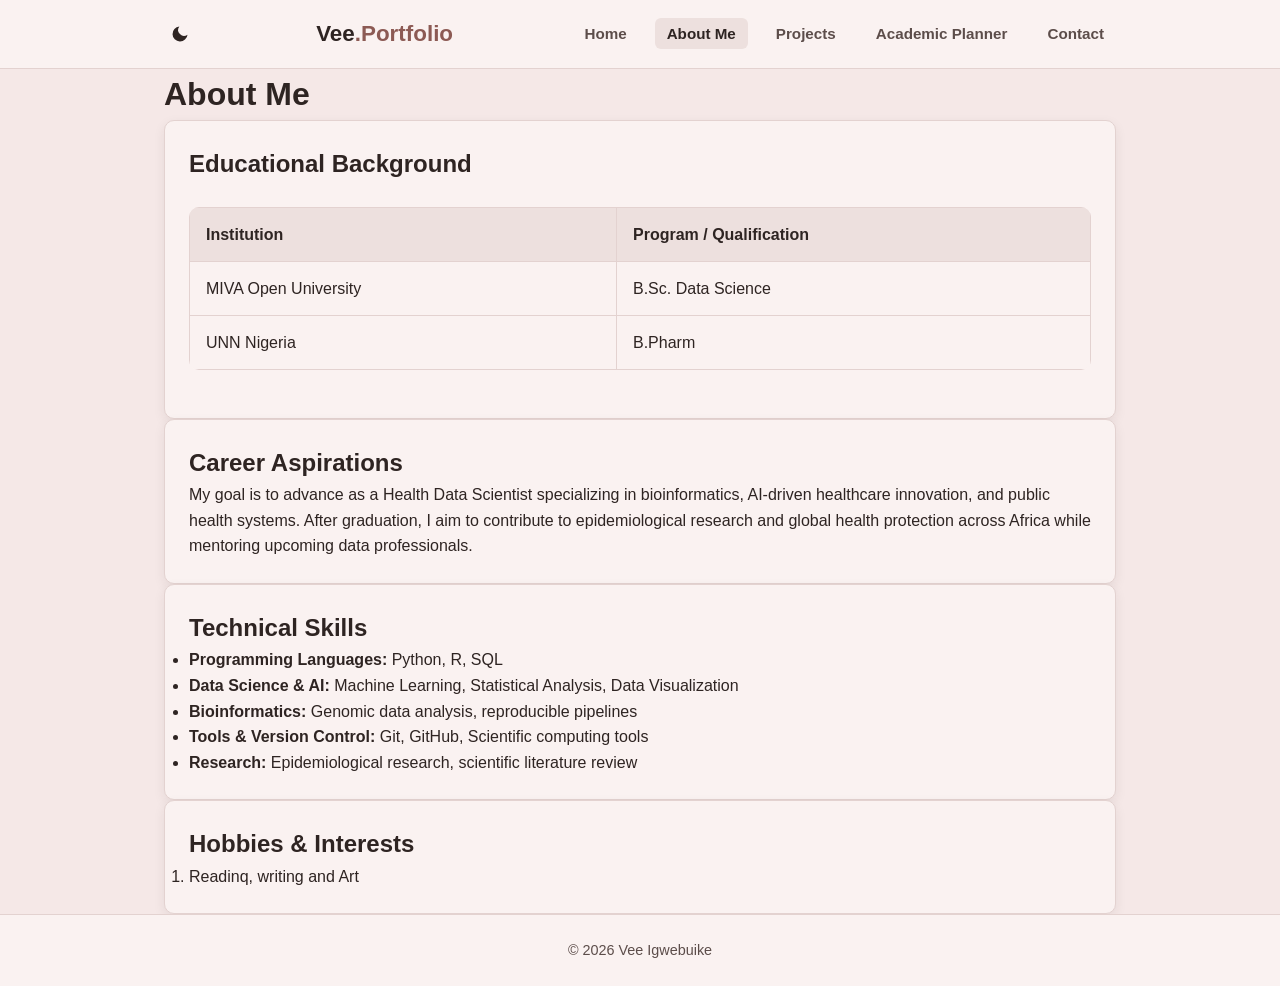
==== commit 1dbd743a: "Update hobbies list and footer copyright text" ====
--- a/about.html
+++ b/about.html
@@ -77,11 +77,7 @@
   <section class="card">
     <h2>Hobbies &amp; Interests</h2>
     <ol class="styled-list">
-      <li>Exploring AI applications in global health and medicine</li>
-      <li>Participating in data science and bioinformatics hackathons</li>
-      <li>Reading scientific literature and public health blogs</li>
-      <li>Community volunteering in health awareness initiatives</li>
-      <li>Mentoring upcoming data professionals and peer tutoring</li>
+      <li>Readinq, writing and Art</li>
     </ol>
   </section>
 </div>
@@ -89,7 +85,7 @@
 
   <footer class="site-footer">
     <div class="container">
-      <p>&copy; 2026 Vee Igwebuike | COS 106 Term Project &bull; MIVA Open University</p>
+      <p>&copy; 2026 Vee Igwebuike </p>
     </div>
   </footer>
 
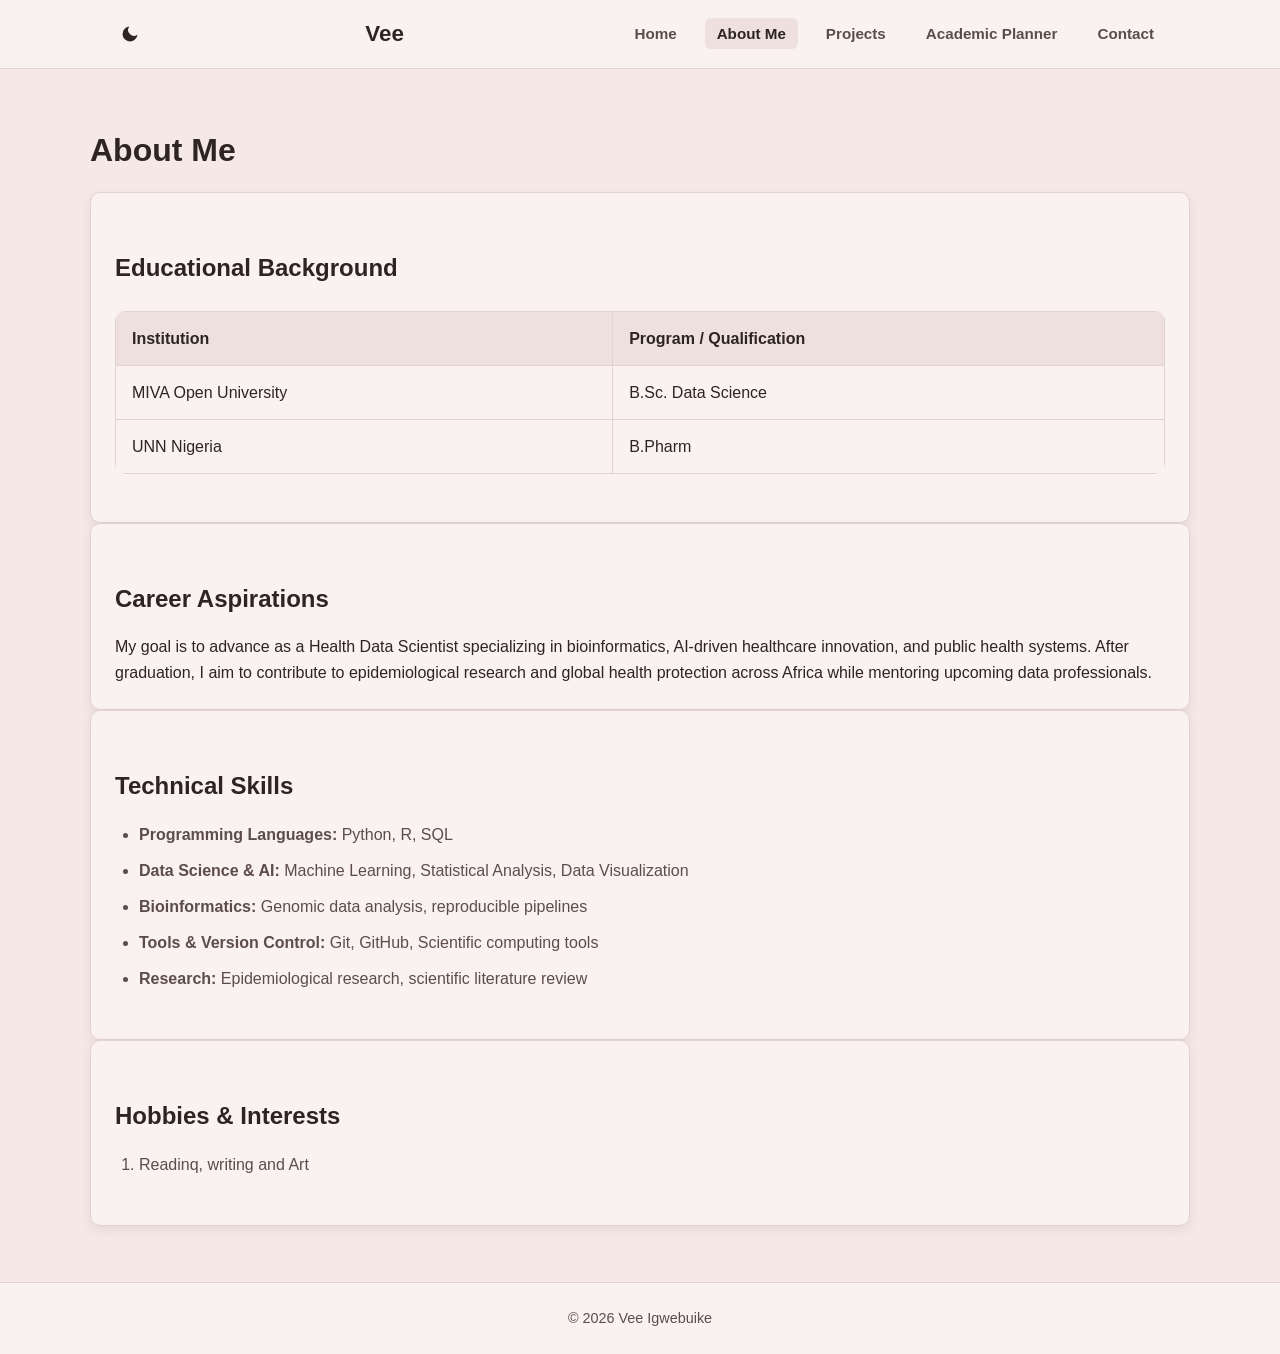
==== commit 397e24e4: "Remove span from logo link in about.html" ====
--- a/about.html
+++ b/about.html
@@ -14,7 +14,7 @@
         <path d="M21 12.79A9 9 0 1 1 11.21 3 7 7 0 0 0 21 12.79z"></path>
       </svg>
     </button>
-    <a href="/" class="logo">Vee<span>.Portfolio</span></a>
+    <a href="/" class="logo">Vee</a>
     <button class="menu-toggle" id="menuToggle" aria-label="Toggle navigation">&#9776;</button>
     <nav aria-label="Main Navigation">
       <ul class="nav-links" id="navLinks">
--- a/css/style.css
+++ b/css/style.css
@@ -76,7 +76,7 @@
 
 .container {
   width: 100%;
-  max-width: 1000px;
+  max-width: 1100px;
   margin: 0 auto;
   padding: 0 1.5rem;
 }
@@ -162,6 +162,7 @@
   opacity: 0.7;
   transform: scale(1.08);
 }
+
 /* =========================================
    4. Hero Section (CSS Grid)
    ========================================= */
@@ -261,7 +262,7 @@
 }
 
 /* =========================================
-   5. Bio, Cards, Tables & Forms
+   5. Bio, Sections, Cards, Tables & Forms
    ========================================= */
 img {
   max-width: 100%;
@@ -270,35 +271,44 @@
 }
 
 .bio-section,
-.page-section {
+.page-section,
+.page-content,
+.services-section {
   padding: 3.5rem 0;
 }
 
 .bio-section h2,
 .page-section h1,
-.page-section h2 {
+.page-section h2,
+.page-content h1,
+.page-content h2,
+.services-section h2 {
   margin-bottom: 1rem;
 }
 
-.page-section h2 {
+.page-section h2,
+.page-content h2 {
   margin-top: 2rem;
 }
 
 .bio-section p,
-.page-section p {
+.page-section p,
+.page-content .section-intro {
   color: var(--text-secondary);
   margin-bottom: 1.25rem;
 }
 
 .page-section ul:not(.nav-links):not(#taskList),
-.page-section ol {
+.page-section ol,
+.styled-list {
   padding-left: 1.5rem;
   margin-bottom: 1.5rem;
   color: var(--text-secondary);
 }
 
-.page-section li {
-  margin-bottom: 0.45rem;
+.page-section li,
+.styled-list li {
+  margin-bottom: 0.65rem;
 }
 
 .media-box,
@@ -314,33 +324,44 @@
 }
 
 .media-box {
-  margin-top: 1.5rem;
-}
-
+  margin: 3rem auto;
+  padding: 2.5rem;
+  max-width: 850px;
+  text-align: center;
+}
+
+.media-box h2,
 .media-box h3 {
-  margin-bottom: 0.4rem;
+  margin-top: 0;
+  margin-bottom: 0.5rem;
 }
 
 .media-box audio,
 .media-box video {
-  width: 100%;
-  max-width: 450px;
-  margin-top: 0.75rem;
-}
-
+  width: auto;
+  max-width: 100%;
+  max-height: 480px;
+  display: block;
+  margin: 1.5rem auto 0;
+  border-radius: 8px;
+  box-shadow: 0 8px 16px rgba(0, 0, 0, 0.15);
+}
+
+/* Projects Grid & Uniform Cards */
 .projects-grid,
 .project-grid,
 .grid {
   display: grid;
-  grid-template-columns: repeat(auto-fit, minmax(280px, 1fr));
-  gap: 1.5rem;
+  grid-template-columns: repeat(auto-fit, minmax(300px, 1fr));
+  gap: 1.75rem;
   margin-top: 1.5rem;
+  align-items: stretch;
 }
 
 .project-card {
   display: flex;
   flex-direction: column;
-  justify-content: space-between;
+  height: 100%;
   transition: transform 0.25s ease, box-shadow 0.25s ease;
 }
 
@@ -351,11 +372,17 @@
 .card img,
 .project-card img {
   width: 100%;
-  height: 185px;
+  height: 190px;
   object-fit: cover;
   border-radius: 6px;
-  margin-bottom: 1rem;
-  border: 1px solid var(--border-color);
+  margin-bottom: 1.15rem;
+  border: 1px solid var(--border-color);
+}
+
+.project-body {
+  display: flex;
+  flex-direction: column;
+  flex-grow: 1;
 }
 
 .project-card h2,
@@ -436,6 +463,7 @@
   padding: 1.5rem 0;
   font-size: 0.9rem;
   color: var(--text-secondary);
+  margin-top: auto;
 }
 
 @keyframes fadeIn {
@@ -493,6 +521,10 @@
   .hero-image img {
     width: 210px;
     height: 210px;
+  }
+
+  .media-box {
+    padding: 1.5rem;
   }
 }
 
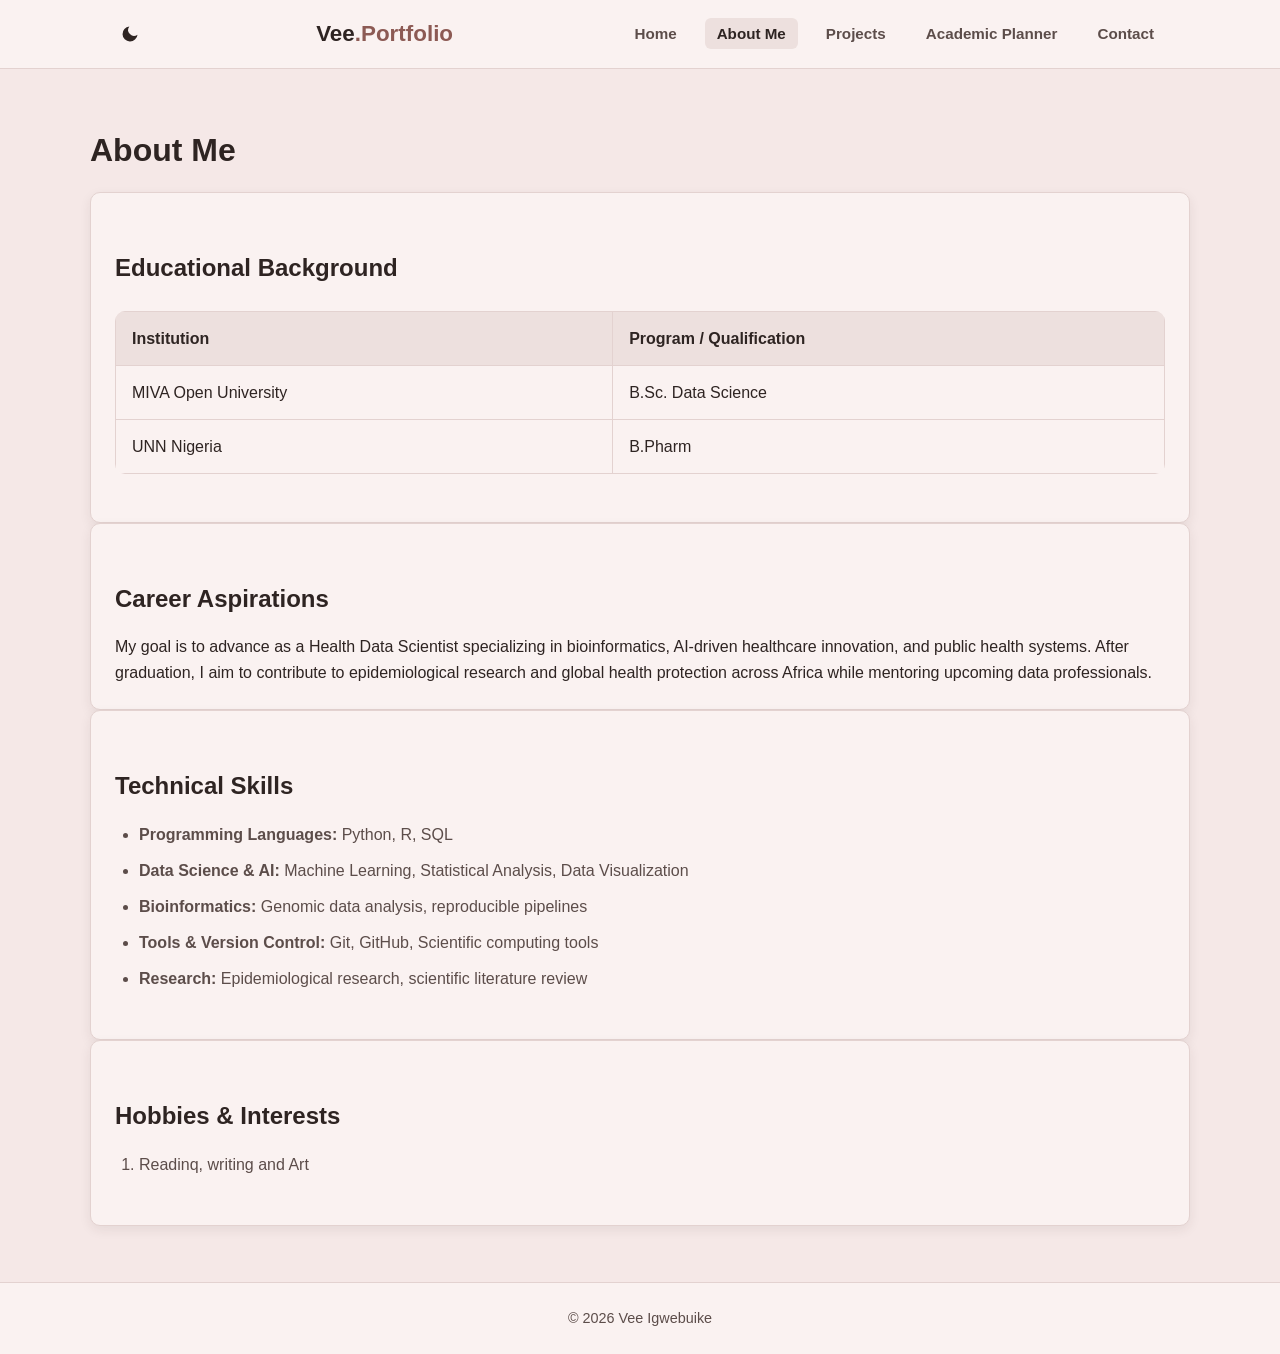
==== commit db2ff895: "Revert to clean version fe4fd81" ====
--- a/about.html
+++ b/about.html
@@ -14,7 +14,7 @@
         <path d="M21 12.79A9 9 0 1 1 11.21 3 7 7 0 0 0 21 12.79z"></path>
       </svg>
     </button>
-    <a href="/" class="logo">Vee</a>
+    <a href="/" class="logo">Vee<span>.Portfolio</span></a>
     <button class="menu-toggle" id="menuToggle" aria-label="Toggle navigation">&#9776;</button>
     <nav aria-label="Main Navigation">
       <ul class="nav-links" id="navLinks">
--- a/css/style.css
+++ b/css/style.css
@@ -338,12 +338,10 @@
 
 .media-box audio,
 .media-box video {
-  width: auto;
+  width: 100%;
   max-width: 100%;
-  max-height: 480px;
-  display: block;
-  margin: 1.5rem auto 0;
   border-radius: 8px;
+  margin-top: 1.5rem;
   box-shadow: 0 8px 16px rgba(0, 0, 0, 0.15);
 }
 
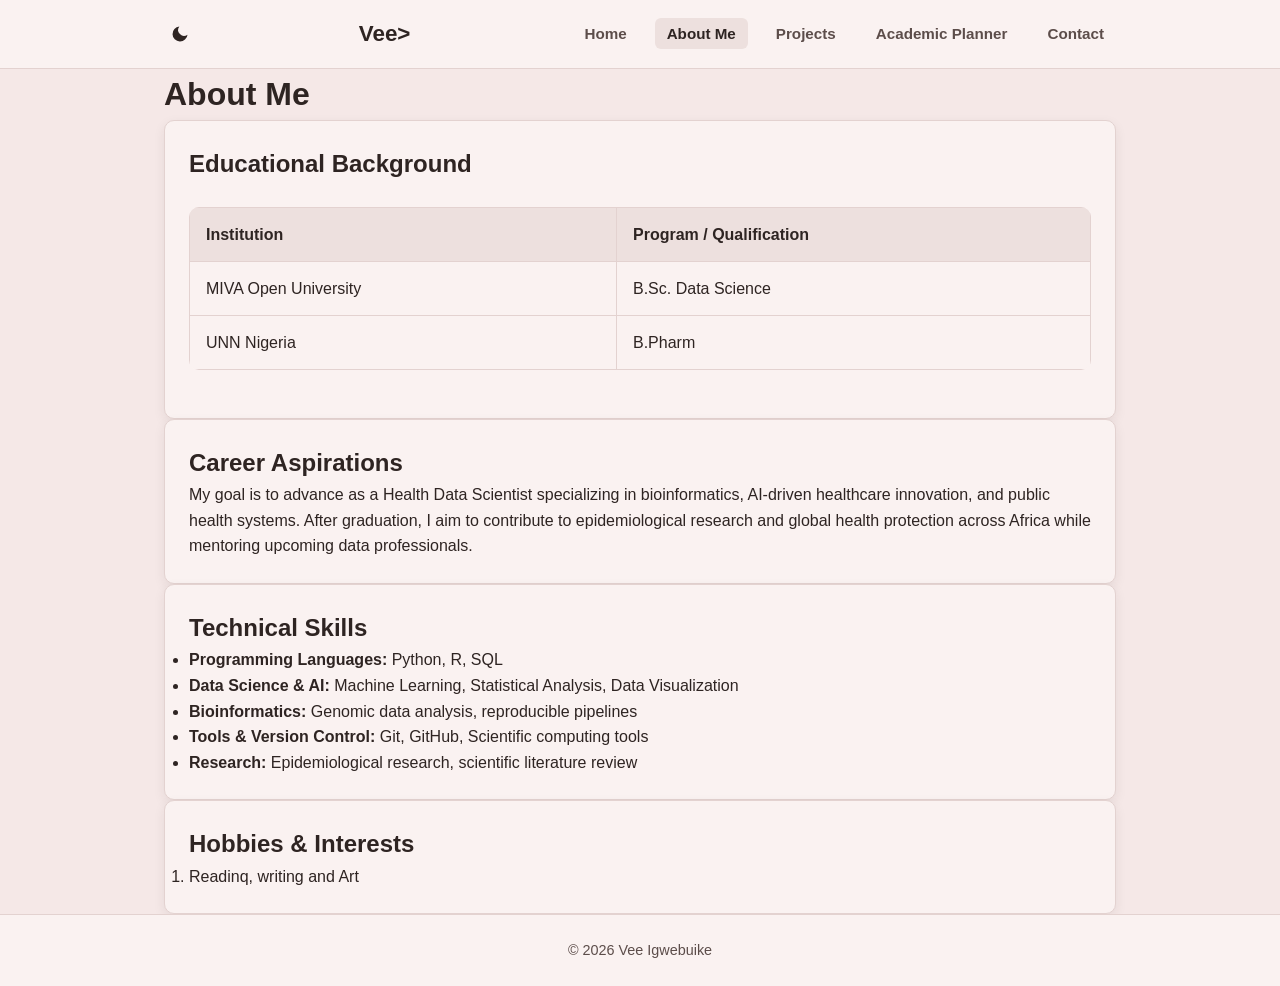
==== commit fb2f65cc: "Fix logo link in about.html" ====
--- a/about.html
+++ b/about.html
@@ -14,7 +14,7 @@
         <path d="M21 12.79A9 9 0 1 1 11.21 3 7 7 0 0 0 21 12.79z"></path>
       </svg>
     </button>
-    <a href="/" class="logo">Vee<span>.Portfolio</span></a>
+    <a href="/" class="logo">Vee></a>
     <button class="menu-toggle" id="menuToggle" aria-label="Toggle navigation">&#9776;</button>
     <nav aria-label="Main Navigation">
       <ul class="nav-links" id="navLinks">
--- a/css/style.css
+++ b/css/style.css
@@ -76,7 +76,7 @@
 
 .container {
   width: 100%;
-  max-width: 1100px;
+  max-width: 1000px;
   margin: 0 auto;
   padding: 0 1.5rem;
 }
@@ -162,7 +162,6 @@
   opacity: 0.7;
   transform: scale(1.08);
 }
-
 /* =========================================
    4. Hero Section (CSS Grid)
    ========================================= */
@@ -262,7 +261,7 @@
 }
 
 /* =========================================
-   5. Bio, Sections, Cards, Tables & Forms
+   5. Bio, Cards, Tables & Forms
    ========================================= */
 img {
   max-width: 100%;
@@ -271,44 +270,35 @@
 }
 
 .bio-section,
-.page-section,
-.page-content,
-.services-section {
+.page-section {
   padding: 3.5rem 0;
 }
 
 .bio-section h2,
 .page-section h1,
-.page-section h2,
-.page-content h1,
-.page-content h2,
-.services-section h2 {
+.page-section h2 {
   margin-bottom: 1rem;
 }
 
-.page-section h2,
-.page-content h2 {
+.page-section h2 {
   margin-top: 2rem;
 }
 
 .bio-section p,
-.page-section p,
-.page-content .section-intro {
+.page-section p {
   color: var(--text-secondary);
   margin-bottom: 1.25rem;
 }
 
 .page-section ul:not(.nav-links):not(#taskList),
-.page-section ol,
-.styled-list {
+.page-section ol {
   padding-left: 1.5rem;
   margin-bottom: 1.5rem;
   color: var(--text-secondary);
 }
 
-.page-section li,
-.styled-list li {
-  margin-bottom: 0.65rem;
+.page-section li {
+  margin-bottom: 0.45rem;
 }
 
 .media-box,
@@ -324,42 +314,33 @@
 }
 
 .media-box {
-  margin: 3rem auto;
-  padding: 2.5rem;
-  max-width: 850px;
-  text-align: center;
-}
-
-.media-box h2,
+  margin-top: 1.5rem;
+}
+
 .media-box h3 {
-  margin-top: 0;
-  margin-bottom: 0.5rem;
+  margin-bottom: 0.4rem;
 }
 
 .media-box audio,
 .media-box video {
   width: 100%;
-  max-width: 100%;
-  border-radius: 8px;
-  margin-top: 1.5rem;
-  box-shadow: 0 8px 16px rgba(0, 0, 0, 0.15);
-}
-
-/* Projects Grid & Uniform Cards */
+  max-width: 450px;
+  margin-top: 0.75rem;
+}
+
 .projects-grid,
 .project-grid,
 .grid {
   display: grid;
-  grid-template-columns: repeat(auto-fit, minmax(300px, 1fr));
-  gap: 1.75rem;
+  grid-template-columns: repeat(auto-fit, minmax(280px, 1fr));
+  gap: 1.5rem;
   margin-top: 1.5rem;
-  align-items: stretch;
 }
 
 .project-card {
   display: flex;
   flex-direction: column;
-  height: 100%;
+  justify-content: space-between;
   transition: transform 0.25s ease, box-shadow 0.25s ease;
 }
 
@@ -370,17 +351,11 @@
 .card img,
 .project-card img {
   width: 100%;
-  height: 190px;
+  height: 185px;
   object-fit: cover;
   border-radius: 6px;
-  margin-bottom: 1.15rem;
-  border: 1px solid var(--border-color);
-}
-
-.project-body {
-  display: flex;
-  flex-direction: column;
-  flex-grow: 1;
+  margin-bottom: 1rem;
+  border: 1px solid var(--border-color);
 }
 
 .project-card h2,
@@ -461,7 +436,6 @@
   padding: 1.5rem 0;
   font-size: 0.9rem;
   color: var(--text-secondary);
-  margin-top: auto;
 }
 
 @keyframes fadeIn {
@@ -519,10 +493,6 @@
   .hero-image img {
     width: 210px;
     height: 210px;
-  }
-
-  .media-box {
-    padding: 1.5rem;
   }
 }
 
